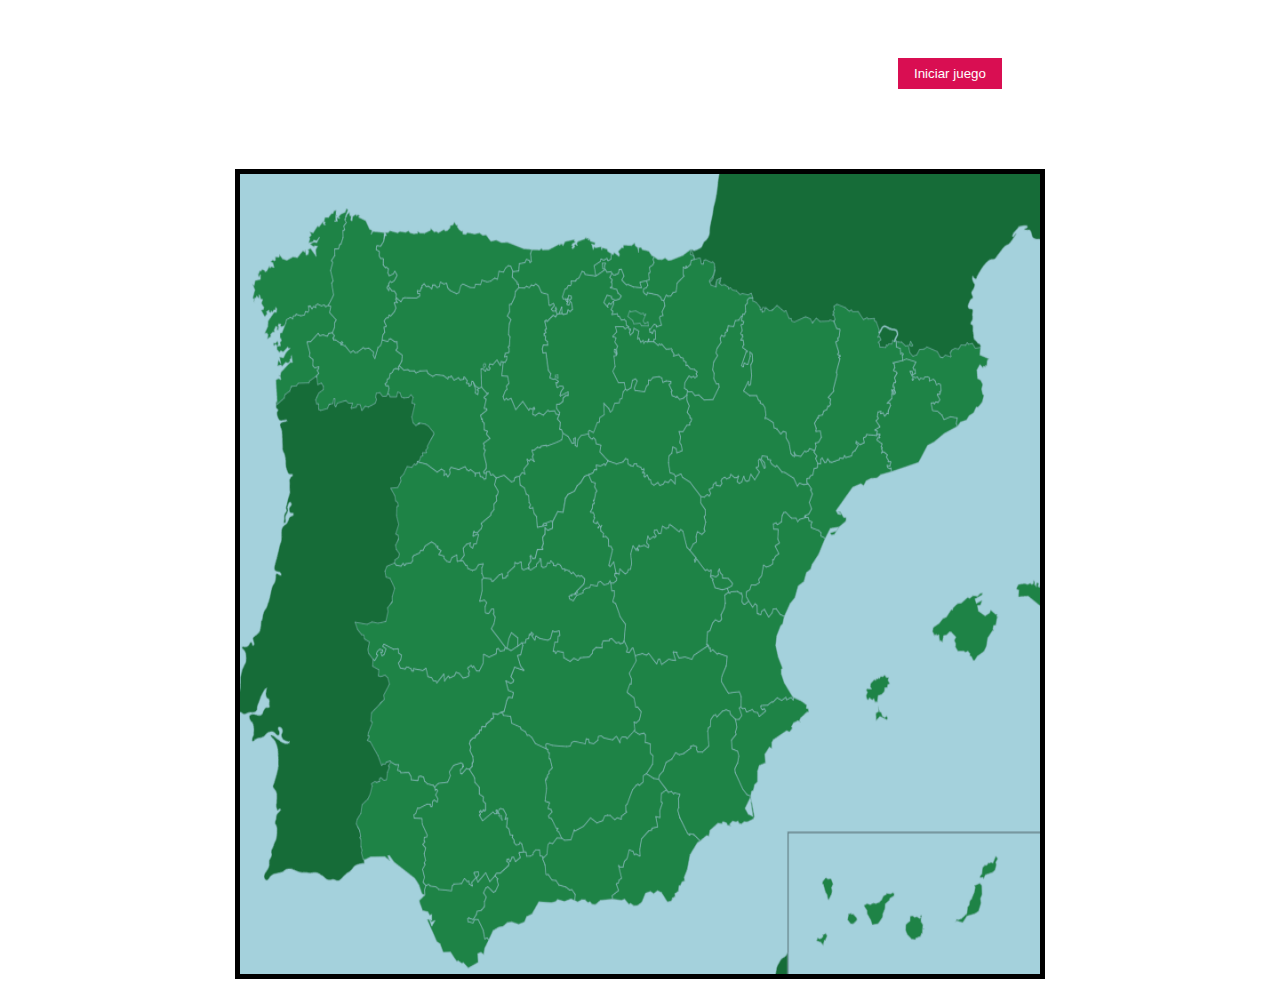
==== html/mapa.html @ 4456f3ed "fase1" ====
<!DOCTYPE html>
<html lang="en">

<head>
    <meta charset="UTF-8">
    <meta http-equiv="X-UA-Compatible" content="IE=edge">
    <meta name="viewport" content="width=device-width, initial-scale=1.0">
    <link href="../css/mapa.css" rel="stylesheet" type="text/css">
    <title>Document</title>

  

</head>

<body>
    <button class="boton_jugar">Iniciar juego</button>
    
    <div id= "cuadrado_juego" class="cuadrado">
        <img  class="mapa"src="../images/mapa.png" alt="mapa">
        
        

        

        
       

    </div>
</body>

</html>
---- css/mapa.css ----
.cuadrado {
    width: 800px;
    /* Ancho de 800 píxeles */
    height: 800px;
    /* Alto de 800 píxeles */
    background: rgb(255, 255, 255);
    /* Fondo de color blanco */
    border: 5px solid #000;
    /* Borde color negro y de 5 píxel de grosor */
    margin: auto;
    margin-top: 80px;
    display: block;

}

.nombre, .titulo{
    text-align: center  ;
}

#cuadrado_juego{
    background-repeat:no-repeat;
    
}

.boton_jugar {
    
    margin-left: 890px;
    margin-top: 50px;
    border: none;
    padding: 0.5rem 1rem;
    background: #d90e52;
    color: white;
    cursor: pointer;

}

.mapa{
    width:800px ;
    height: 800px;
}
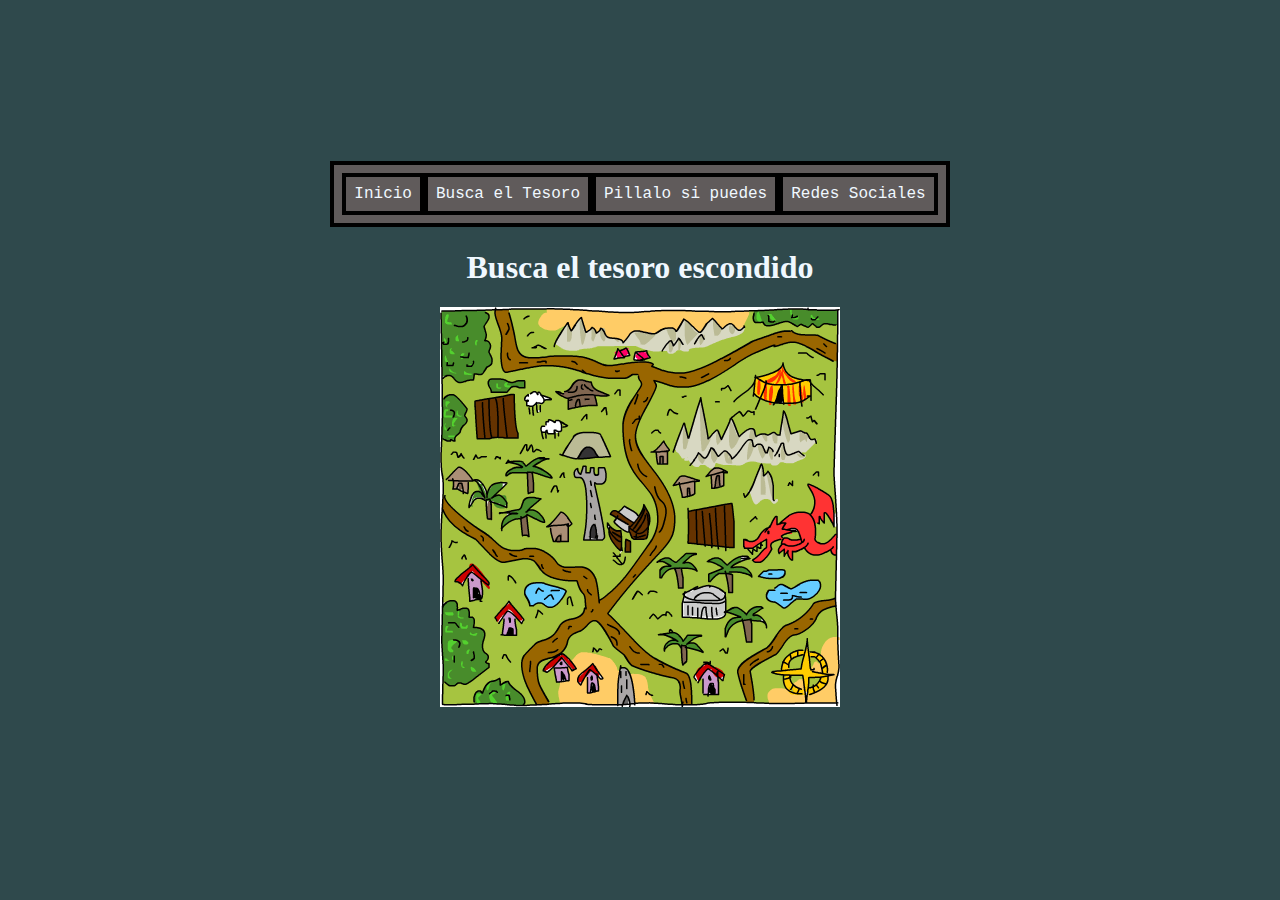
==== commit fb0d05a9: "JuegoFinal" ====
--- a/html/mapa.html
+++ b/html/mapa.html
@@ -6,23 +6,40 @@
     <meta http-equiv="X-UA-Compatible" content="IE=edge">
     <meta name="viewport" content="width=device-width, initial-scale=1.0">
     <link href="../css/mapa.css" rel="stylesheet" type="text/css">
-    <title>Document</title>
+    <title>El tesoro de Pablo</title>
 
   
 
 </head>
 
 <body>
-    <button class="boton_jugar">Iniciar juego</button>
-    
-    <div id= "cuadrado_juego" class="cuadrado">
-        <img  class="mapa"src="../images/mapa.png" alt="mapa">
+    <nav>
+        <ul>
+          <li>
+            <a href="../Juego.html">Inicio</a>
+          </li>
+            <li>
+              <a href="mapa.html">Busca el Tesoro</a>
+            </li>
+            <li>
+              <a href="pillalo.html">Pillalo si puedes</a>
+            </li>
+            <li>
+              <a href="redesSociales.html">Redes Sociales</a>
+            </li>
+            </ul>
+          </nav>
+       <h1 id="h1">Busca el tesoro escondido</h1> 
         
+    <img src="../images/mapa.png" alt="mapa" id="mapa" width="400" height="400">
+    <img src="../images/cofre abierto.png" alt="cofre" id="cofre" width="400" height="400">
         
+    <p id="distancia"></p>
 
-        
+    <a id="premio" class="recompensa" href="../html/recompensa1.html">Recompensa</a>
+    <button id="boton1" onclick="recargarJuego()">VOLVER A JUGAR</button>
 
-        
+       <script src="../js/tesoro.js"></script>
        
 
     </div>
--- a/css/mapa.css
+++ b/css/mapa.css
@@ -1,41 +1,84 @@
-.cuadrado {
-    width: 800px;
-    /* Ancho de 800 píxeles */
-    height: 800px;
-    /* Alto de 800 píxeles */
-    background: rgb(255, 255, 255);
-    /* Fondo de color blanco */
-    border: 5px solid #000;
-    /* Borde color negro y de 5 píxel de grosor */
-    margin: auto;
-    margin-top: 80px;
-    display: block;
 
+
+/*Centrar contenido y dar color al fondo y letras:*/
+
+body {
+    background: #2f494c;
+    color: #fff;
+
+    /*Centramos la pantalla para el dispositivo y que no haya ningun tipo de margen*/
+    
+    height: 100vh;
+    padding: 0%;
+    margin:0%;
+    display: flex;
+    justify-content: center;
+    align-items: center;
+    flex-direction: column;
 }
 
-.nombre, .titulo{
-    text-align: center  ;
+ul {
+    display: flex;
+    flex-flow: row;
+    justify-content: center;
+   
 }
 
-#cuadrado_juego{
-    background-repeat:no-repeat;
+li {
+    margin-right: 10px;
+    list-style-type: none;
+    font-size:10%;
     
 }
 
-.boton_jugar {
-    
-    margin-left: 890px;
-    margin-top: 50px;
-    border: none;
-    padding: 0.5rem 1rem;
-    background: #d90e52;
-    color: white;
-    cursor: pointer;
-
+li:hover {
+    background: rgb(3, 3, 3);
 }
 
-.mapa{
-    width:800px ;
-    height: 800px;
+table, ul, li {
+    border:4px solid black;
+    font-family:'Courier New', Courier, monospace;
+    padding: 8px;
+    margin: auto;
+    font-size:100%;
+    text-align:center;
+    
 }
 
+h1{
+    color:aliceblue;
+}
+
+nav {
+    background-color: #605b5b;
+}
+
+a{
+    text-decoration: none;
+    color: aliceblue;
+}
+
+
+.recompensa{
+    display: block;
+    width: 50px;
+    font-family: Arial, Helvetica, sans-serif;
+    font-weight: 700;
+    border-radius: 10px;
+    margin:auto;
+    padding: 15px 200px;
+    background-color: blueviolet;
+    color: aliceblue;
+    text-decoration: none;
+    text-align: center;
+}
+
+.recompensa:hover {
+    background-color: transparent;
+    border: 2px solid #7A36D4;
+    color: aliceblue;
+}
+
+#cofre{display:none;}
+#boton1{display:none;}
+#premio{display:none;}